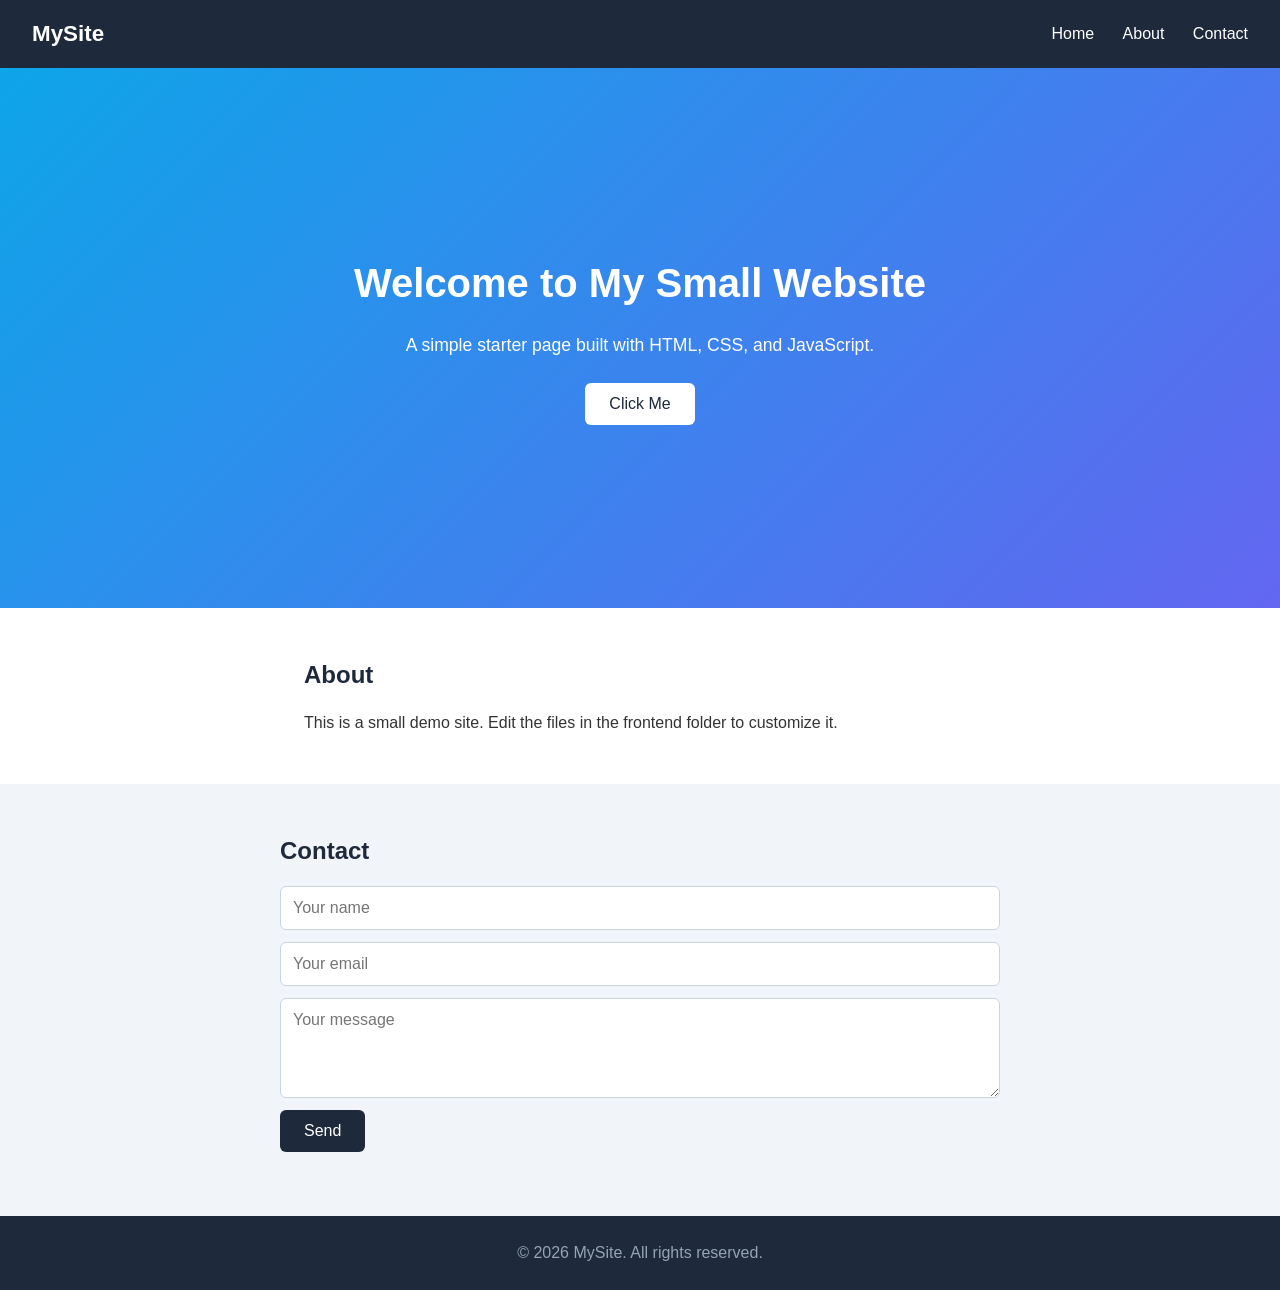
==== frontend/index.html @ 690a9c39 "initial commit:" ====
<!DOCTYPE html>
<html lang="en">
<head>
  <meta charset="UTF-8" />
  <meta name="viewport" content="width=device-width, initial-scale=1.0" />
  <title>My Small Website</title>
  <link rel="stylesheet" href="styles.css" />
</head>
<body>
  <header class="navbar">
    <div class="logo">MySite</div>
    <nav>
      <a href="#home">Home</a>
      <a href="#about">About</a>
      <a href="#contact">Contact</a>
    </nav>
  </header>

  <main>
    <section id="home" class="hero">
      <h1>Welcome to My Small Website</h1>
      <p>A simple starter page built with HTML, CSS, and JavaScript.</p>
      <button id="cta-btn">Click Me</button>
    </section>

    <section id="about" class="section">
      <h2>About</h2>
      <p>This is a small demo site. Edit the files in the frontend folder to customize it.</p>
    </section>

    <section id="contact" class="section alt">
      <h2>Contact</h2>
      <form id="contact-form">
        <input type="text" id="name" placeholder="Your name" required />
        <input type="email" id="email" placeholder="Your email" required />
        <textarea id="message" placeholder="Your message" required></textarea>
        <button type="submit">Send</button>
      </form>
      <p id="form-status"></p>
    </section>
  </main>

  <footer>
    <p>&copy; <span id="year"></span> MySite. All rights reserved.</p>
  </footer>

  <script src="script.js"></script>
</body>
</html>
---- frontend/styles.css ----
* {
  box-sizing: border-box;
  margin: 0;
  padding: 0;
}

body {
  font-family: -apple-system, BlinkMacSystemFont, "Segoe UI", Roboto, sans-serif;
  line-height: 1.6;
  color: #333;
}

.navbar {
  display: flex;
  justify-content: space-between;
  align-items: center;
  padding: 1rem 2rem;
  background: #1e293b;
  color: #fff;
  position: sticky;
  top: 0;
  z-index: 10;
}

.logo {
  font-size: 1.4rem;
  font-weight: bold;
}

.navbar nav a {
  color: #fff;
  text-decoration: none;
  margin-left: 1.5rem;
  transition: color 0.2s;
}

.navbar nav a:hover {
  color: #38bdf8;
}

.hero {
  min-height: 60vh;
  display: flex;
  flex-direction: column;
  justify-content: center;
  align-items: center;
  text-align: center;
  padding: 2rem;
  background: linear-gradient(135deg, #0ea5e9, #6366f1);
  color: #fff;
}

.hero h1 {
  font-size: 2.5rem;
  margin-bottom: 1rem;
}

.hero p {
  font-size: 1.1rem;
  margin-bottom: 1.5rem;
}

button {
  background: #fff;
  color: #1e293b;
  border: none;
  padding: 0.75rem 1.5rem;
  font-size: 1rem;
  border-radius: 6px;
  cursor: pointer;
  transition: transform 0.15s, box-shadow 0.15s;
}

button:hover {
  transform: translateY(-2px);
  box-shadow: 0 6px 18px rgba(0, 0, 0, 0.2);
}

.section {
  max-width: 720px;
  margin: 0 auto;
  padding: 3rem 1.5rem;
}

.section.alt {
  background: #f1f5f9;
  max-width: none;
  padding: 3rem 1.5rem;
}

.section.alt > * {
  max-width: 720px;
  margin-left: auto;
  margin-right: auto;
}

.section h2 {
  margin-bottom: 1rem;
  color: #1e293b;
}

#contact-form {
  display: flex;
  flex-direction: column;
  gap: 0.75rem;
  margin-top: 1rem;
}

#contact-form input,
#contact-form textarea {
  padding: 0.75rem;
  border: 1px solid #cbd5e1;
  border-radius: 6px;
  font-size: 1rem;
  font-family: inherit;
}

#contact-form textarea {
  min-height: 100px;
  resize: vertical;
}

#contact-form button {
  background: #1e293b;
  color: #fff;
  align-self: flex-start;
}

#form-status {
  margin-top: 1rem;
  color: #16a34a;
  font-weight: 500;
}

footer {
  text-align: center;
  padding: 1.5rem;
  background: #1e293b;
  color: #94a3b8;
}
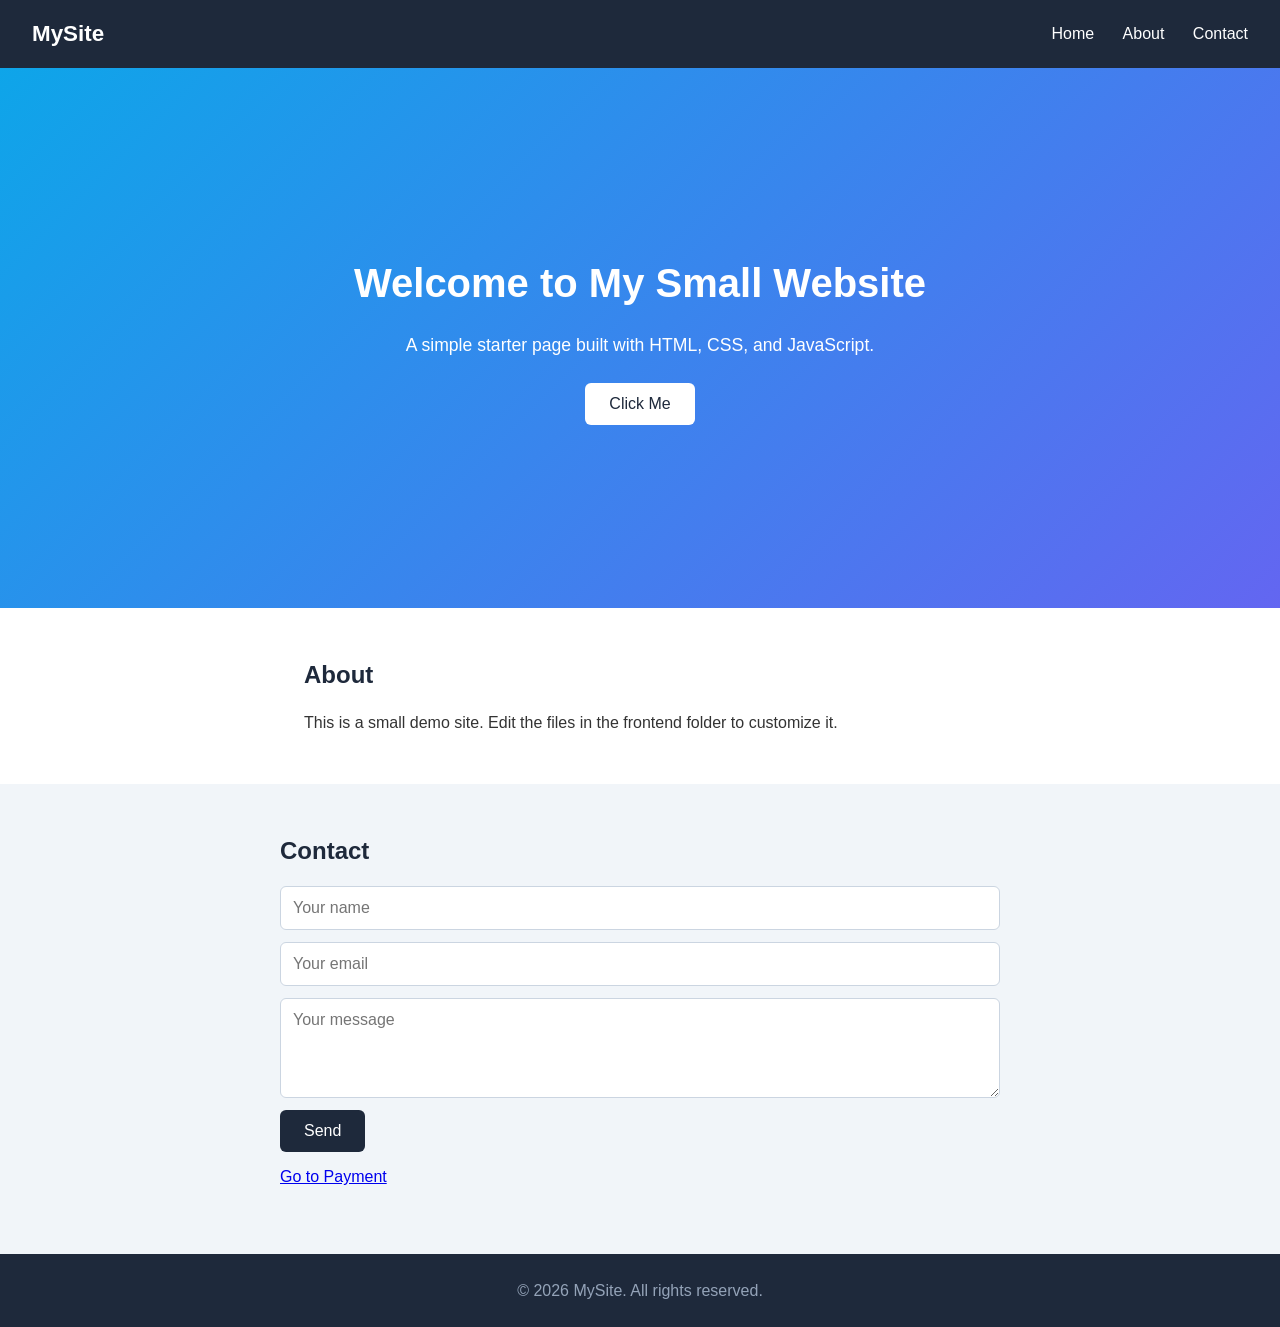
==== commit a216149a: "added payment feature" ====
--- a/frontend/index.html
+++ b/frontend/index.html
@@ -31,10 +31,11 @@
     <section id="contact" class="section alt">
       <h2>Contact</h2>
       <form id="contact-form">
-        <input type="text" id="name" placeholder="Your name" required />
-        <input type="email" id="email" placeholder="Your email" required />
+        <input type="text" id="name" placeholder="Your name"  />
+        <input type="email" id="email" placeholder="Your email"  />
         <textarea id="message" placeholder="Your message" required></textarea>
         <button type="submit">Send</button>
+      <a href="payment/payment.html">Go to Payment</a>
       </form>
       <p id="form-status"></p>
     </section>
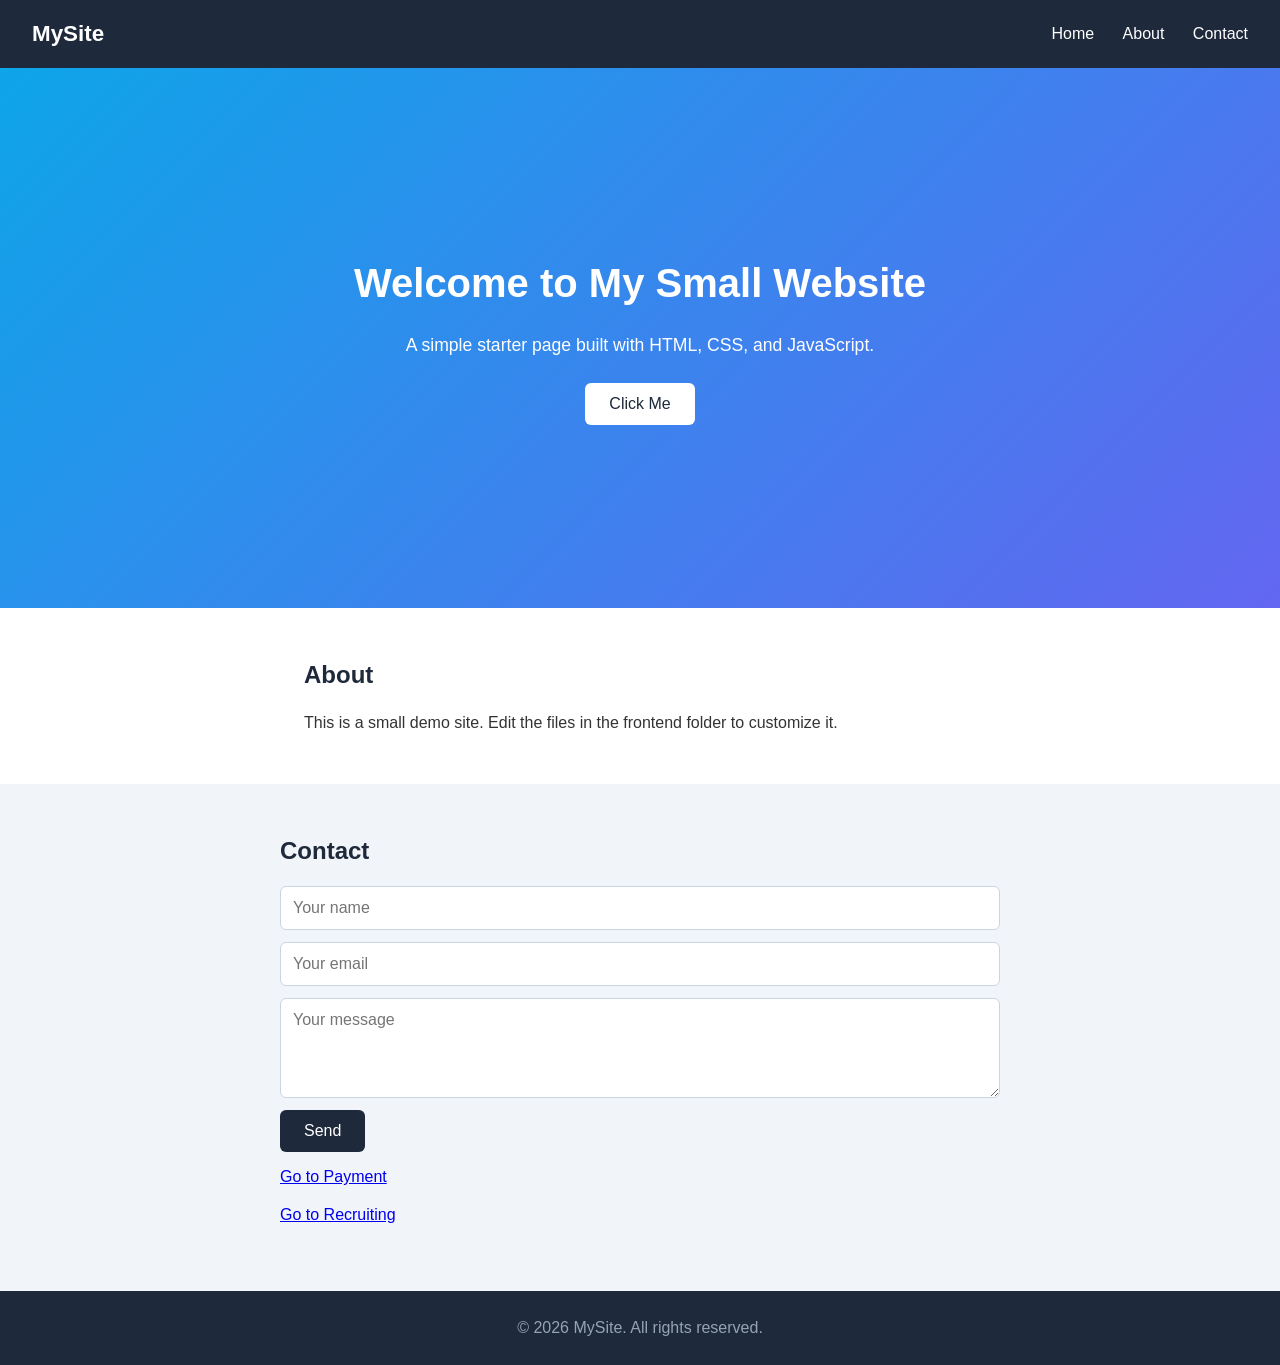
==== commit c9f9013e: "recrutiment added" ====
--- a/frontend/index.html
+++ b/frontend/index.html
@@ -36,6 +36,7 @@
         <textarea id="message" placeholder="Your message" required></textarea>
         <button type="submit">Send</button>
       <a href="payment/payment.html">Go to Payment</a>
+      <a href="recruiting/recruiting.html">Go to Recruiting</a>
       </form>
       <p id="form-status"></p>
     </section>
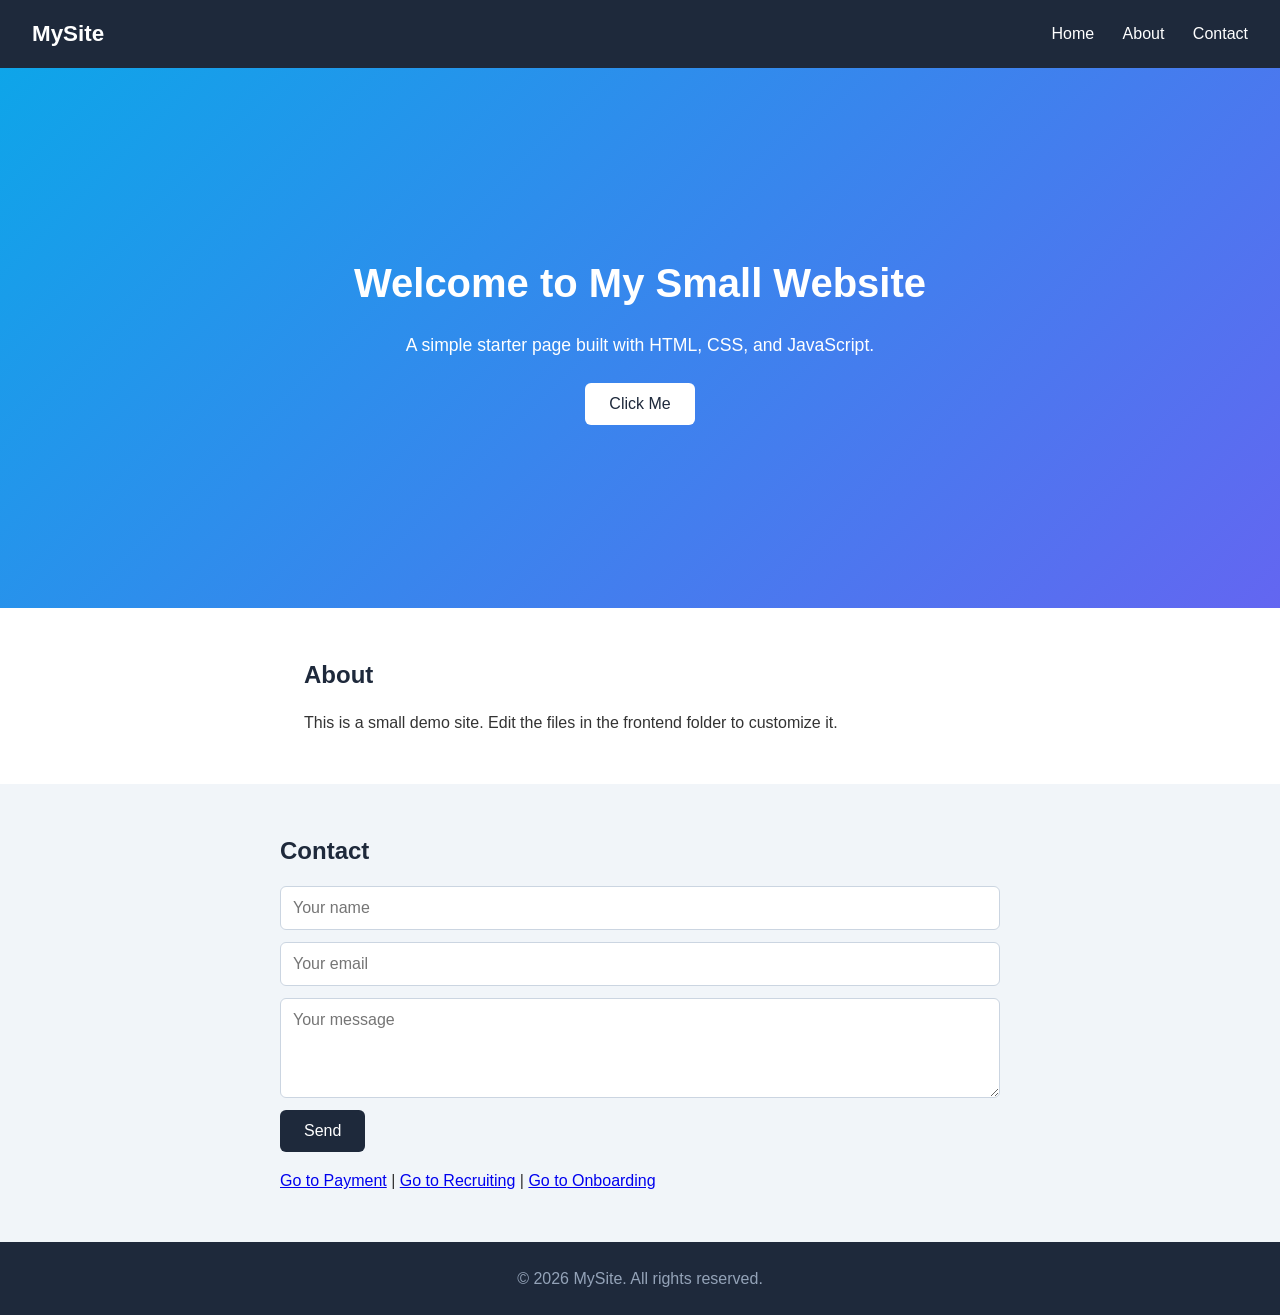
==== commit d80d0dce: "onboard process" ====
--- a/frontend/index.html
+++ b/frontend/index.html
@@ -31,14 +31,17 @@
     <section id="contact" class="section alt">
       <h2>Contact</h2>
       <form id="contact-form">
-        <input type="text" id="name" placeholder="Your name"  />
-        <input type="email" id="email" placeholder="Your email"  />
+        <input type="text" id="name" placeholder="Your name" required />
+        <input type="email" id="email" placeholder="Your email" required />
         <textarea id="message" placeholder="Your message" required></textarea>
         <button type="submit">Send</button>
-      <a href="payment/payment.html">Go to Payment</a>
-      <a href="recruiting/recruiting.html">Go to Recruiting</a>
       </form>
       <p id="form-status"></p>
+      <div class="links">
+        <a href="payment/payment.html">Go to Payment</a> |
+        <a href="recruiting/recruiting.html">Go to Recruiting</a> |
+        <a href="onboarding/onboarding.html">Go to Onboarding</a>
+      </div>
     </section>
   </main>
 
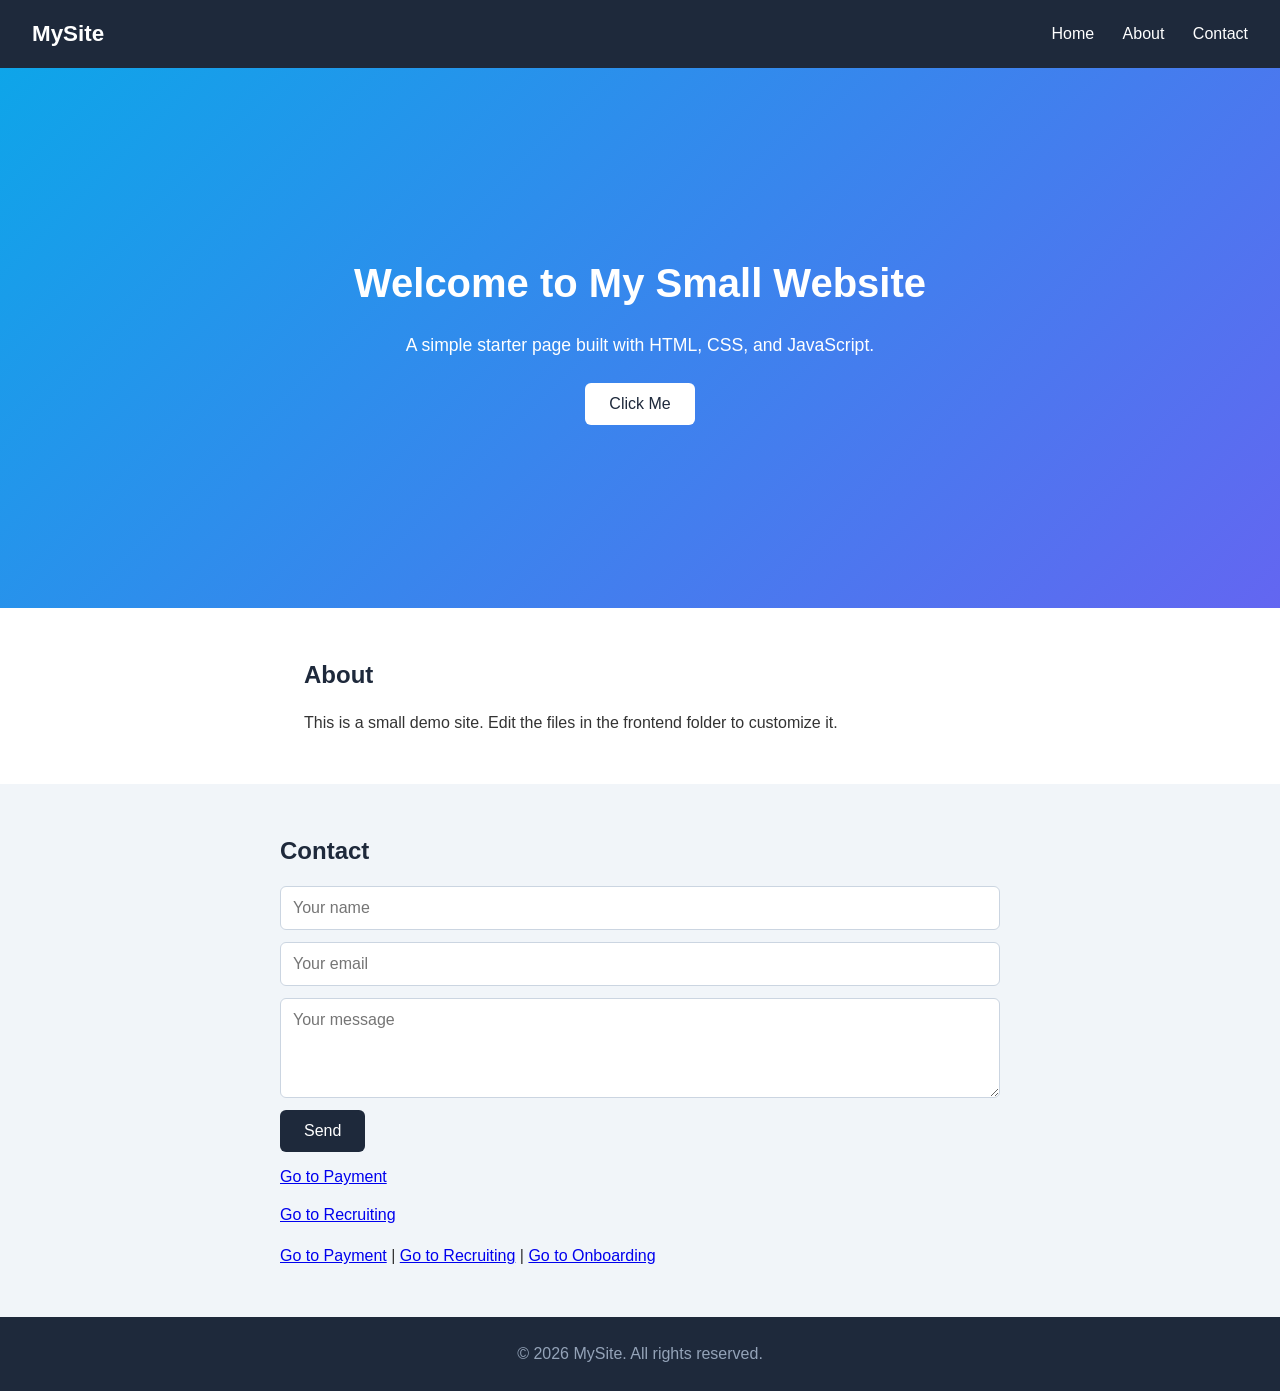
==== commit 1ebd3ffe: "Merge branch 'master' into onboard-process" ====
--- a/frontend/index.html
+++ b/frontend/index.html
@@ -31,10 +31,12 @@
     <section id="contact" class="section alt">
       <h2>Contact</h2>
       <form id="contact-form">
-        <input type="text" id="name" placeholder="Your name" required />
-        <input type="email" id="email" placeholder="Your email" required />
+        <input type="text" id="name" placeholder="Your name"  />
+        <input type="email" id="email" placeholder="Your email"  />
         <textarea id="message" placeholder="Your message" required></textarea>
         <button type="submit">Send</button>
+      <a href="payment/payment.html">Go to Payment</a>
+      <a href="recruiting/recruiting.html">Go to Recruiting</a>
       </form>
       <p id="form-status"></p>
       <div class="links">
